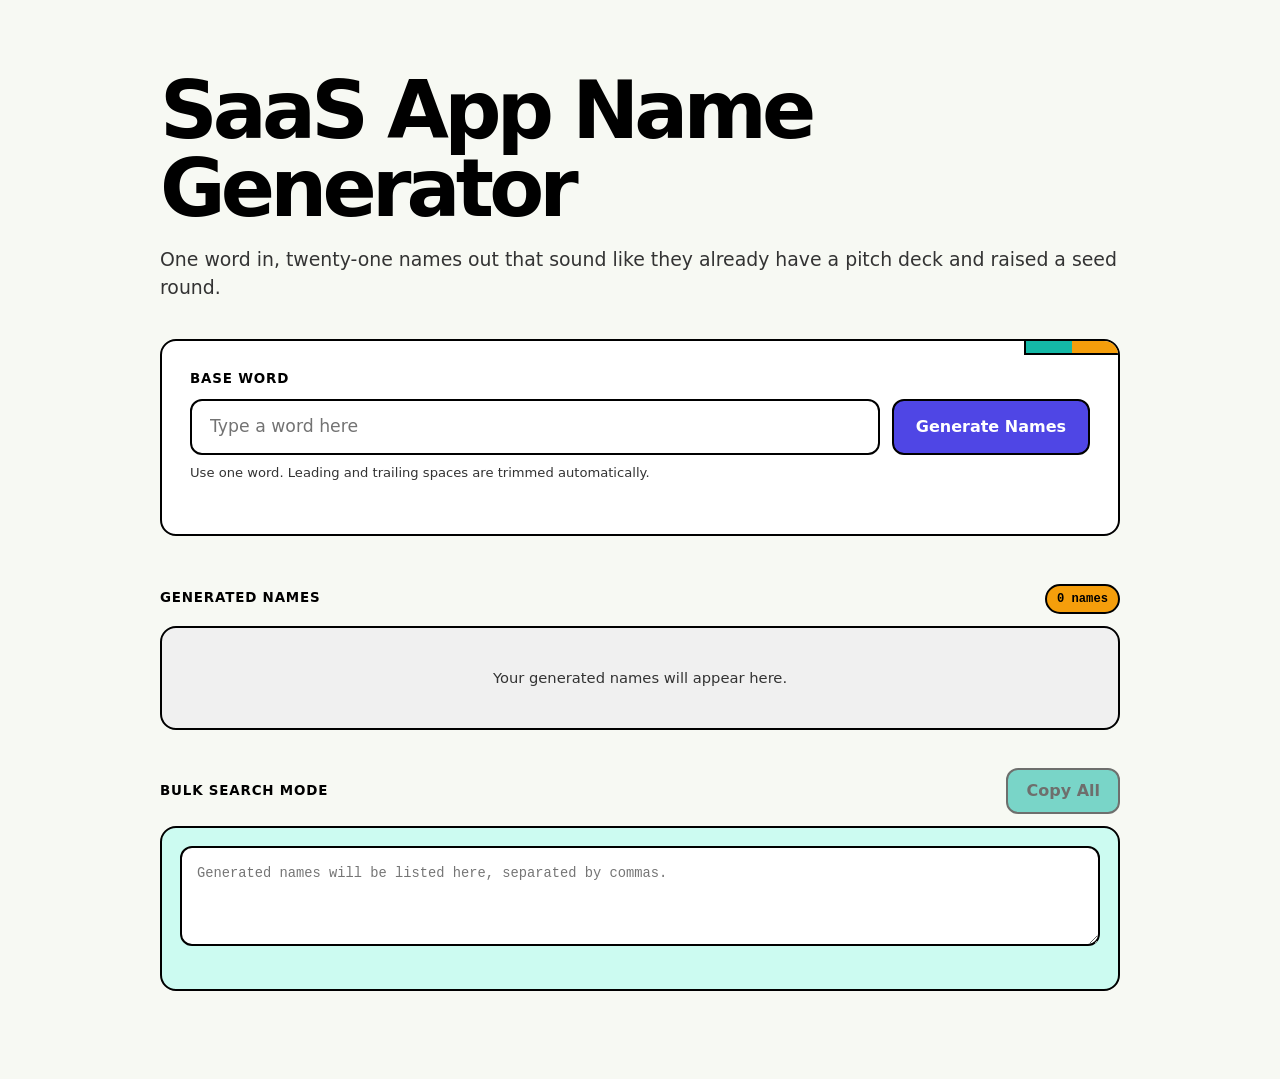
==== index.html @ 456ad907 "Typo, change secondary-foreground to black" ====
<!doctype html>
<html lang="en">
<head>
  <meta charset="utf-8">
  <meta name="viewport" content="width=device-width, initial-scale=1">
  <meta name="theme-color" content="#f7f9f3">
  <meta name="description" content="Generate 21 startup and SaaS app name variations from one word, then copy the list into any bulk domain search tool.">
  <link rel="canonical" href="https://saasappnamegenerator.com/">
  <title>SaaS App Name Generator | Startup Name Ideas</title>
  <style>
    :root {
      color-scheme: light;
      --background: #f7f9f3;
      --foreground: #000000;
      --card: #ffffff;
      --primary: #4f46e5;
      --primary-hover: #4338ca;
      --primary-foreground: #ffffff;
      --secondary: #14b8a6;
      --secondary-hover: #0d9488;
      --secondary-foreground: #000000;
      --muted: #f0f0f0;
      --muted-foreground: #333333;
      --accent: #f59e0b;
      --accent-soft: #fef3c7;
      --accent-foreground: #000000;
      --destructive: #ef4444;
      --border: #000000;
      --input: #737373;
      --ring: #a5b4fc;
      --pink: #ec4899;
      --green: #22c55e;
      --radius: 1rem;
      --font-sans: "DM Sans", ui-sans-serif, system-ui, -apple-system, BlinkMacSystemFont, "Segoe UI", sans-serif;
      --font-mono: "Space Mono", ui-monospace, SFMono-Regular, Consolas, "Liberation Mono", monospace;
    }

    * {
      box-sizing: border-box;
    }

    body {
      margin: 0;
      min-width: 320px;
      color: var(--foreground);
      background-color: var(--background);
      font-family: var(--font-sans);
      line-height: 1.5;
    }

    button,
    input,
    textarea {
      font: inherit;
    }

    button {
      cursor: pointer;
    }

    button:disabled {
      cursor: not-allowed;
      opacity: 0.55;
    }

    :focus-visible {
      outline: 4px solid var(--ring);
      outline-offset: 2px;
    }

    .app-shell {
      width: min(100% - 40px, 960px);
      margin: 0 auto;
      padding: 72px 0 88px;
    }

    .intro {
      position: relative;
      width: 100%;
      margin-bottom: 38px;
    }

    h1,
    h2,
    p {
      margin-top: 0;
    }

    h1 {
      margin-bottom: 16px;
      font-size: clamp(2.65rem, 7vw, 5rem);
      font-weight: 800;
      letter-spacing: -0.06em;
      line-height: 0.98;
    }

    .subtitle {
      margin-bottom: 0;
      color: var(--muted-foreground);
      font-size: clamp(1rem, 2vw, 1.18rem);
      font-weight: 500;
    }

    .panel {
      border: 2px solid var(--border);
      border-radius: var(--radius);
      background: var(--card);
    }

    .generator-panel {
      position: relative;
      padding: 28px;
      overflow: hidden;
    }

    .generator-panel::before {
      position: absolute;
      top: 0;
      right: 0;
      width: 92px;
      height: 12px;
      background: linear-gradient(90deg, var(--secondary) 0 50%, var(--accent) 50%);
      border-bottom: 2px solid var(--border);
      border-left: 2px solid var(--border);
      content: "";
    }

    .field-label,
    .section-heading {
      display: block;
      margin-bottom: 9px;
      color: var(--foreground);
      font-size: 0.84rem;
      font-weight: 800;
      letter-spacing: 0.06em;
      text-transform: uppercase;
    }

    .input-row {
      display: flex;
      align-items: stretch;
      gap: 12px;
    }

    .text-input {
      width: 100%;
      min-height: 56px;
      padding: 0 18px;
      border: 2px solid var(--border);
      border-radius: calc(var(--radius) - 4px);
      color: var(--foreground);
      background: var(--card);
      font-size: 1.08rem;
      font-weight: 600;
      transition: box-shadow 140ms ease, transform 140ms ease;
    }

    .text-input::placeholder {
      color: var(--input);
      font-weight: 500;
    }

    .text-input:focus {
      box-shadow: 4px 4px 0 var(--ring);
      outline: none;
    }

    .button {
      min-height: 56px;
      padding: 0 22px;
      border: 2px solid var(--border);
      border-radius: calc(var(--radius) - 4px);
      font-weight: 800;
      white-space: nowrap;
      transition: background-color 140ms ease, box-shadow 140ms ease, transform 140ms ease;
    }

    .button:not(:disabled):hover {
      box-shadow: 4px 4px 0 var(--border);
      transform: translate(-2px, -2px);
    }

    .button:not(:disabled):active {
      box-shadow: 1px 1px 0 var(--border);
      transform: translate(1px, 1px);
    }

    .button-primary {
      color: var(--primary-foreground);
      background: var(--primary);
    }

    .button-primary:hover:not(:disabled) {
      background: var(--primary-hover);
    }

    .button-secondary {
      min-height: 46px;
      padding-inline: 18px;
      color: var(--secondary-foreground);
      background: var(--secondary);
    }

    .button-secondary:hover:not(:disabled) {
      background: var(--secondary-hover);
    }

    .field-note,
    .error-message {
      margin: 8px 0 0;
      font-size: 0.82rem;
    }

    .field-note {
      color: var(--muted-foreground);
    }

    .error-message {
      min-height: 1.2em;
      color: var(--destructive);
      font-weight: 700;
    }

    .results-section {
      margin-top: 48px;
    }

    .section-heading-row {
      display: flex;
      align-items: baseline;
      justify-content: space-between;
      gap: 16px;
      margin-bottom: 12px;
    }

    .section-heading-row .section-heading {
      margin-bottom: 0;
    }

    .result-count {
      padding: 4px 10px;
      border: 2px solid var(--border);
      border-radius: 999px;
      color: var(--accent-foreground);
      background: var(--accent);
      font-family: var(--font-mono);
      font-size: 0.76rem;
      font-weight: 700;
    }

    .results-grid {
      display: grid;
      grid-template-columns: repeat(auto-fill, minmax(145px, 1fr));
      gap: 12px;
      min-height: 104px;
      padding: 18px;
      border: 2px solid var(--border);
      border-radius: var(--radius);
      background: var(--muted);
    }

    .result-name {
      display: flex;
      align-items: center;
      min-height: 50px;
      padding: 9px 14px;
      overflow-wrap: anywhere;
      border: 2px solid var(--border);
      border-radius: calc(var(--radius) - 6px);
      color: var(--foreground);
      background: var(--card);
      font-size: 0.95rem;
      font-weight: 700;
      transition: background-color 140ms ease, transform 140ms ease;
    }

    .result-name:nth-child(5n + 1) {
      background: #e0e7ff;
    }

    .result-name:nth-child(5n + 2) {
      background: #ccfbf1;
    }

    .result-name:nth-child(5n + 3) {
      background: var(--accent-soft);
    }

    .result-name:nth-child(5n + 4) {
      background: #fce7f3;
    }

    .result-name:nth-child(5n) {
      background: #dcfce7;
    }

    .result-name:hover {
      transform: translateY(-2px) rotate(-0.5deg);
    }

    .empty-state {
      grid-column: 1 / -1;
      align-self: center;
      margin: 12px 0;
      color: var(--muted-foreground);
      font-size: 0.92rem;
      text-align: center;
    }

    .bulk-search-section {
      margin-top: 38px;
    }

    .bulk-search-panel {
      padding: 18px;
      background: #ccfbf1;
    }

    .bulk-search-header {
      display: flex;
      align-items: center;
      justify-content: space-between;
      gap: 16px;
      margin-bottom: 12px;
    }

    .bulk-search-header .section-heading {
      margin-bottom: 0;
    }

    .bulk-search-text {
      display: block;
      width: 100%;
      min-height: 94px;
      resize: vertical;
      padding: 15px;
      border: 2px solid var(--border);
      border-radius: calc(var(--radius) - 4px);
      color: var(--foreground);
      background: var(--card);
      font-family: var(--font-mono);
      font-size: 0.86rem;
      line-height: 1.6;
    }

    .bulk-search-text:focus {
      outline: none;
      box-shadow: 4px 4px 0 var(--ring);
    }

    .copy-status {
      min-height: 1.25em;
      margin: 8px 0 0;
      color: var(--muted-foreground);
      font-size: 0.82rem;
      font-weight: 700;
    }

    @media (max-width: 560px) {
      .app-shell {
        width: min(100% - 24px, 960px);
        padding: 42px 0 60px;
      }

      .generator-panel {
        padding: 22px;
      }

      .input-row {
        flex-direction: column;
      }

      .button-primary {
        width: 100%;
      }

      .results-section {
        margin-top: 38px;
      }

      .results-grid {
        grid-template-columns: repeat(2, minmax(0, 1fr));
        padding: 12px;
      }

      .bulk-search-header {
        align-items: flex-start;
        flex-direction: column;
        gap: 10px;
      }

      .button-secondary {
        width: 100%;
      }
    }

    @media (prefers-reduced-motion: reduce) {
      *,
      *::before,
      *::after {
        scroll-behavior: auto !important;
        transition-duration: 0.01ms !important;
      }
    }
  </style>
</head>
<body>
  <main class="app-shell">
    <header class="intro">
      <h1>SaaS App Name Generator</h1>
      <p class="subtitle">One word in, twenty-one names out that sound like they already have a pitch deck and raised a seed round.</p>
    </header>

    <section class="panel generator-panel">
      <form id="generator-form" novalidate>
        <label class="field-label" for="base-word">Base word</label>
        <div class="input-row">
          <input class="text-input" id="base-word" name="base-word" type="text" placeholder="Type a word here" autocomplete="off" autocapitalize="none" spellcheck="false" aria-describedby="word-note word-error">
          <button class="button button-primary" type="submit">Generate Names</button>
        </div>
        <p class="field-note" id="word-note">Use one word. Leading and trailing spaces are trimmed automatically.</p>
        <p class="error-message" id="word-error" role="alert"></p>
      </form>
    </section>

    <section class="results-section" aria-labelledby="results-title">
      <div class="section-heading-row">
        <h2 id="results-title" class="section-heading">Generated names</h2>
        <span class="result-count" id="result-count" aria-live="polite">0 names</span>
      </div>
      <div class="results-grid" id="results-grid" aria-live="polite">
        <p class="empty-state">Your generated names will appear here.</p>
      </div>
    </section>

    <section class="bulk-search-section" aria-labelledby="bulk-search-title">
      <div class="bulk-search-header">
        <h2 id="bulk-search-title" class="section-heading">Bulk Search Mode</h2>
        <button class="button button-secondary" id="copy-button" type="button" disabled>Copy All</button>
      </div>
      <div class="panel bulk-search-panel">
        <textarea class="bulk-search-text" id="bulk-search-text" rows="3" readonly aria-label="Generated names for Bulk Search Mode" placeholder="Generated names will be listed here, separated by commas."></textarea>
        <p class="copy-status" id="copy-status" role="status" aria-live="polite"></p>
      </div>
    </section>
  </main>

  <script>
    (() => {
      const modifiers = [
        (word) => `${word.endsWith('e') ? word.slice(0, -1) : word}r`,
        (word) => `${word}ly`,
        (word) => `${word}ify`,
        (word) => `${word}io`,
        (word) => `${word}sy`,
        (word) => `${word}zy`,
        (word) => `${word}zi`,
        (word) => `${word}ster`,
        (word) => `${word}able`,
        (word) => `${word}base`,
        (word) => `${word}box`,
        (word) => `${word}hub`,
        (word) => `${word}stack`,
        (word) => `${word}deck`,
        (word) => `${word}dock`,
        (word) => `${word}nest`,
        (word) => `${word}flow`,
        (word) => `${word}space`,
        (word) => `${word}spot`,
        (word) => `${word}pad`,
        (word) => `${word}folio`
      ];

      const form = document.querySelector('#generator-form');
      const input = document.querySelector('#base-word');
      const error = document.querySelector('#word-error');
      const resultsGrid = document.querySelector('#results-grid');
      const resultCount = document.querySelector('#result-count');
      const bulkSearchText = document.querySelector('#bulk-search-text');
      const copyButton = document.querySelector('#copy-button');
      const copyStatus = document.querySelector('#copy-status');
      let generatedNames = [];
      let copyResetTimer;

      function renderResults(names) {
        resultsGrid.replaceChildren();

        if (names.length === 0) {
          const emptyState = document.createElement('p');
          emptyState.className = 'empty-state';
          emptyState.textContent = 'Your generated names will appear here.';
          resultsGrid.append(emptyState);
        } else {
          names.forEach((name) => {
            const result = document.createElement('div');
            result.className = 'result-name';
            result.textContent = name;
            resultsGrid.append(result);
          });
        }

        resultCount.textContent = `${names.length} ${names.length === 1 ? 'name' : 'names'}`;
        bulkSearchText.value = names.join(', ');
        copyButton.disabled = names.length === 0;
      }

      function generateNames() {
        const word = input.value.trim().toLowerCase();
        input.value = word;
        error.textContent = '';
        copyStatus.textContent = '';

        if (!word) {
          generatedNames = [];
          renderResults(generatedNames);
          return;
        }

        if (/\s/.test(word)) {
          generatedNames = [];
          renderResults(generatedNames);
          error.textContent = 'Please enter one word without spaces.';
          input.focus();
          return;
        }

        generatedNames = [...new Set(modifiers.map((modifier) => modifier(word)))];
        renderResults(generatedNames);
      }

      async function copyAll() {
        const text = bulkSearchText.value;
        if (!text) return;

        try {
          if (navigator.clipboard && window.isSecureContext) {
            await navigator.clipboard.writeText(text);
          } else {
            bulkSearchText.focus();
            bulkSearchText.select();
            document.execCommand('copy');
            bulkSearchText.setSelectionRange(0, 0);
          }
          copyButton.textContent = 'Copied';
          copyStatus.textContent = 'Names copied to your clipboard.';
        } catch {
          copyStatus.textContent = 'Select the text above and copy it manually.';
        }

        window.clearTimeout(copyResetTimer);
        copyResetTimer = window.setTimeout(() => {
          copyButton.textContent = 'Copy All';
          copyStatus.textContent = '';
        }, 1800);
      }

      form.addEventListener('submit', (event) => {
        event.preventDefault();
        generateNames();
      });

      copyButton.addEventListener('click', copyAll);
      renderResults(generatedNames);
    })();
  </script>
</body>
</html>
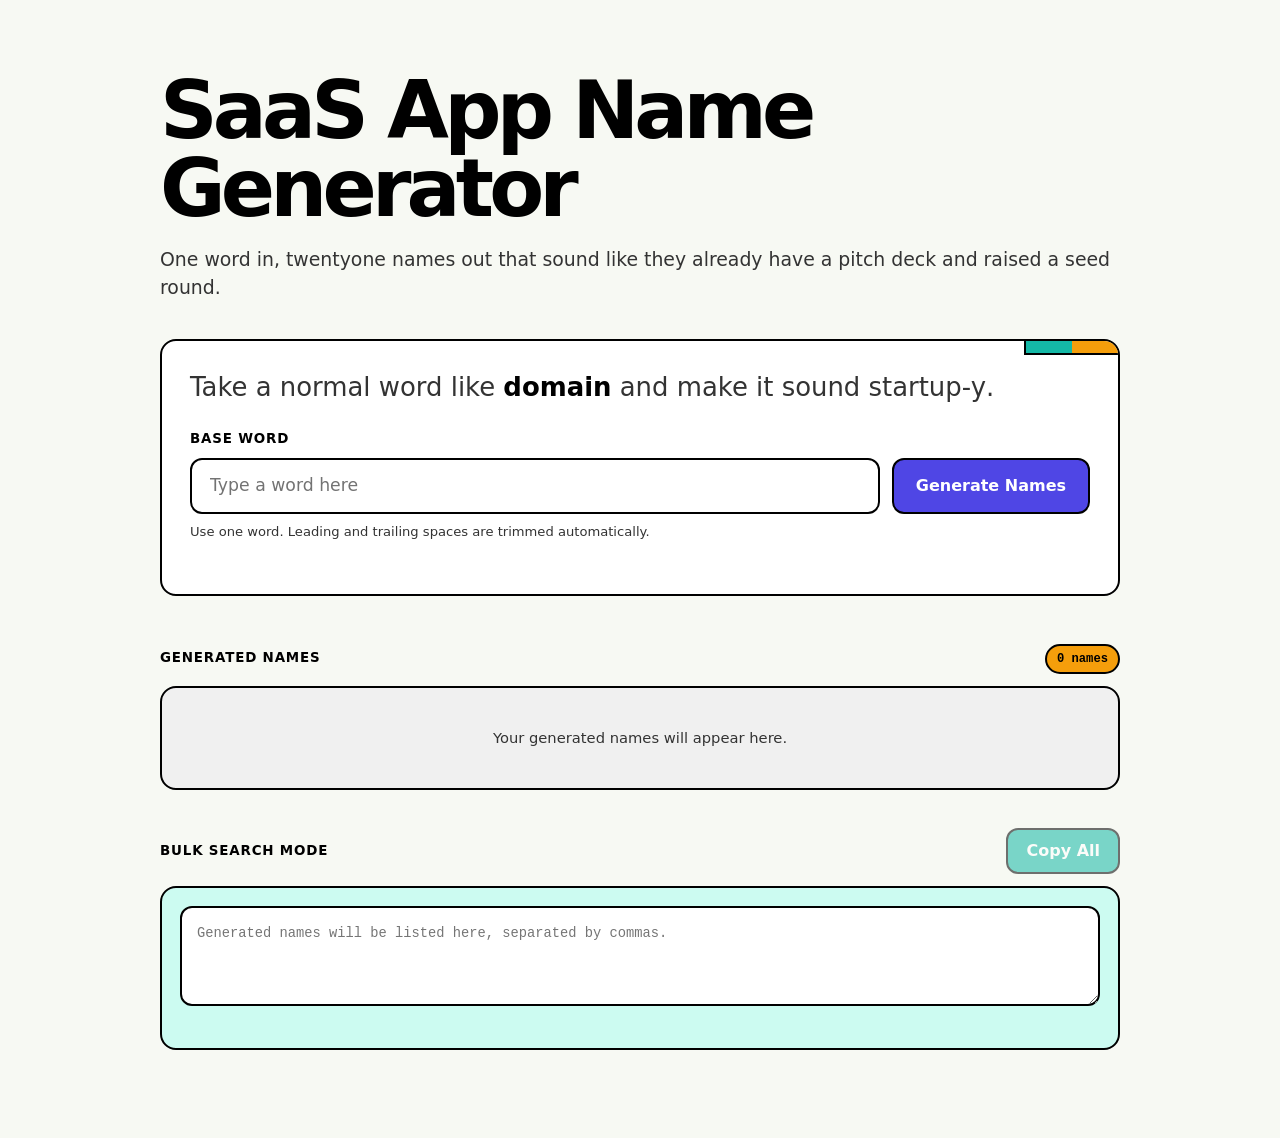
==== commit 74630b5a: "Merge index2 into index & delete index2" ====
--- a/index.html
+++ b/index.html
@@ -18,7 +18,7 @@
       --primary-foreground: #ffffff;
       --secondary: #14b8a6;
       --secondary-hover: #0d9488;
-      --secondary-foreground: #000000;
+      --secondary-foreground: #ffffff;
       --muted: #f0f0f0;
       --muted-foreground: #333333;
       --accent: #f59e0b;
@@ -101,6 +101,46 @@
       font-weight: 500;
     }
 
+    .startup-demo {
+      margin: 0 0 22px;
+      color: var(--muted-foreground);
+      font-size: clamp(1.28rem, 2.6vw, 1.62rem);
+      font-weight: 500;
+      line-height: 1.45;
+    }
+
+    .startup-demo strong {
+      color: var(--foreground);
+      font-weight: 700;
+    }
+
+    .startup-demo-change {
+      display: inline-block;
+      min-width: 9.8ch;
+      color: inherit;
+      font: inherit;
+      transform-origin: center;
+      transition: opacity 160ms ease, transform 160ms ease;
+      vertical-align: baseline;
+    }
+
+    .startup-demo-change.is-changing {
+      opacity: 0;
+      transform: rotateX(82deg) scale(0.96);
+    }
+
+    .startup-demo-change.startup-word {
+      padding: 1px 9px 2px;
+      border: 2px solid var(--border);
+      border-radius: 999px;
+      color: var(--primary);
+      background: #e0e7ff;
+      box-shadow: 3px 3px 0 var(--accent);
+      font-family: var(--font-mono);
+      font-weight: 700;
+      letter-spacing: -0.03em;
+    }
+
     .panel {
       border: 2px solid var(--border);
       border-radius: var(--radius);
@@ -408,11 +448,12 @@
   <main class="app-shell">
     <header class="intro">
       <h1>SaaS App Name Generator</h1>
-      <p class="subtitle">One word in, twenty-one names out that sound like they already have a pitch deck and raised a seed round.</p>
+      <p class="subtitle">One word in, twentyone names out that sound like they already have a pitch deck and raised a seed round.</p>
     </header>
 
     <section class="panel generator-panel">
       <form id="generator-form" novalidate>
+        <p class="startup-demo" aria-label="Take a normal word like domain and make it sound startup-y.">Take a normal word like <strong>domain</strong> and make it <span class="startup-demo-change" id="startup-demo-change" aria-hidden="true">sound startup-y</span>.</p>
         <label class="field-label" for="base-word">Base word</label>
         <div class="input-row">
           <input class="text-input" id="base-word" name="base-word" type="text" placeholder="Type a word here" autocomplete="off" autocapitalize="none" spellcheck="false" aria-describedby="word-note word-error">
@@ -471,6 +512,31 @@
         (word) => `${word}folio`
       ];
 
+      const startupDemoChange = document.querySelector('#startup-demo-change');
+      const startupDemoWords = ['sound startup-y', 'domainify', 'domainly', 'domainio', 'domainster', 'domainhub'];
+      let startupDemoIndex = 0;
+
+      function advanceStartupDemo() {
+        if (!startupDemoChange) return;
+
+        startupDemoChange.classList.add('is-changing');
+
+        window.setTimeout(() => {
+          startupDemoIndex = (startupDemoIndex + 1) % startupDemoWords.length;
+          const nextText = startupDemoWords[startupDemoIndex];
+          startupDemoChange.textContent = nextText;
+          startupDemoChange.classList.toggle('startup-word', startupDemoIndex !== 0);
+
+          window.requestAnimationFrame(() => {
+            startupDemoChange.classList.remove('is-changing');
+          });
+        }, 160);
+      }
+
+      if (!window.matchMedia('(prefers-reduced-motion: reduce)').matches) {
+        window.setInterval(advanceStartupDemo, 1800);
+      }
+
       const form = document.querySelector('#generator-form');
       const input = document.querySelector('#base-word');
       const error = document.querySelector('#word-error');
@@ -564,4 +630,4 @@
     })();
   </script>
 </body>
-</html>
+</html>
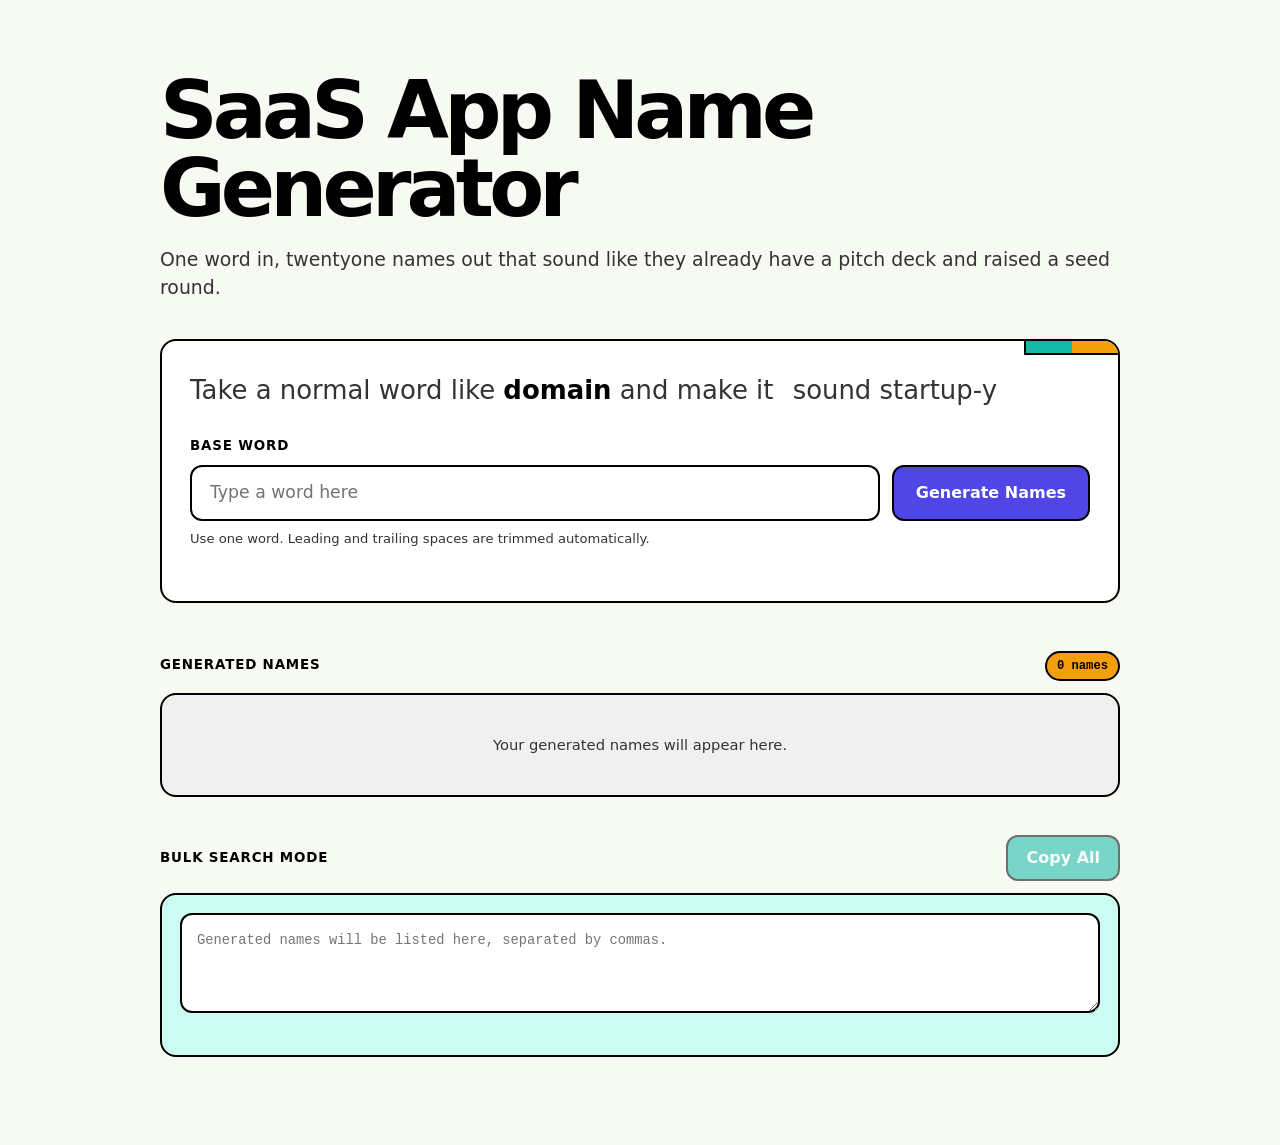
==== commit 41f4bdc3: "Fixed the changing of the text changing the size of the box it's in" ====
--- a/index.html
+++ b/index.html
@@ -117,6 +117,8 @@
     .startup-demo-change {
       display: inline-block;
       min-width: 9.8ch;
+      padding: 1px 9px 2px;
+      border: 2px solid transparent;
       color: inherit;
       font: inherit;
       transform-origin: center;
@@ -130,8 +132,7 @@
     }
 
     .startup-demo-change.startup-word {
-      padding: 1px 9px 2px;
-      border: 2px solid var(--border);
+      border-color: var(--border);
       border-radius: 999px;
       color: var(--primary);
       background: #e0e7ff;
@@ -453,7 +454,7 @@
 
     <section class="panel generator-panel">
       <form id="generator-form" novalidate>
-        <p class="startup-demo" aria-label="Take a normal word like domain and make it sound startup-y.">Take a normal word like <strong>domain</strong> and make it <span class="startup-demo-change" id="startup-demo-change" aria-hidden="true">sound startup-y</span>.</p>
+        <p class="startup-demo" aria-label="Take a normal word like domain and make it sound startup-y.">Take a normal word like <strong>domain</strong> and make it <span class="startup-demo-change" id="startup-demo-change" aria-hidden="true">sound startup-y</span></p>
         <label class="field-label" for="base-word">Base word</label>
         <div class="input-row">
           <input class="text-input" id="base-word" name="base-word" type="text" placeholder="Type a word here" autocomplete="off" autocapitalize="none" spellcheck="false" aria-describedby="word-note word-error">
@@ -630,4 +631,4 @@
     })();
   </script>
 </body>
-</html>+</html>
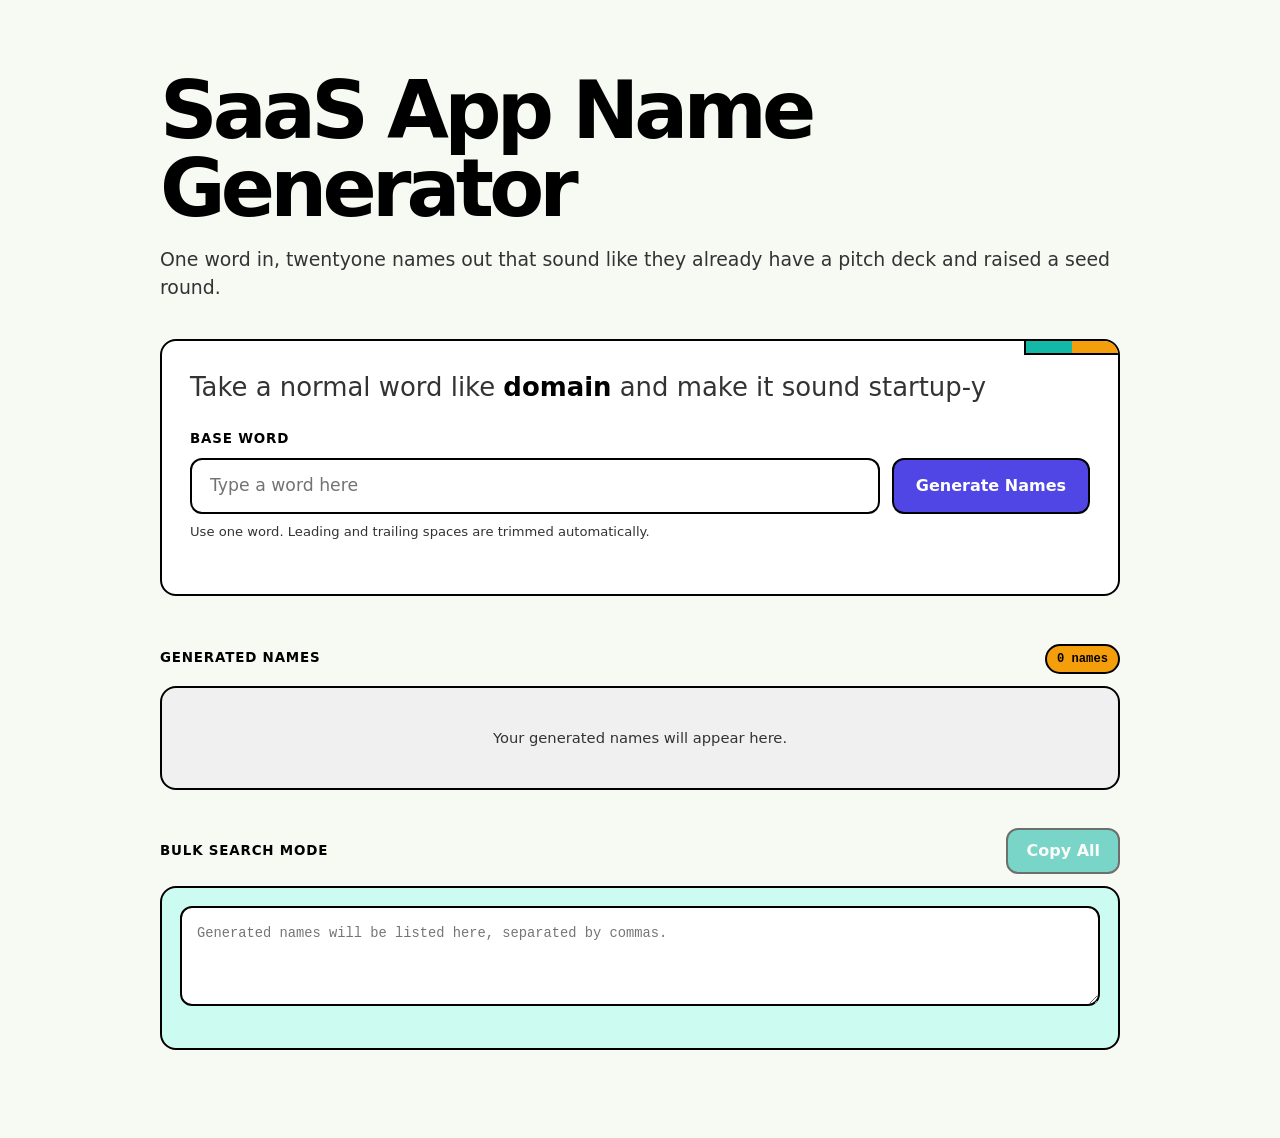
==== commit 63ba54dc: "Trying to finalize getting rid of the unwanted motion" ====
--- a/index.html
+++ b/index.html
@@ -114,16 +114,28 @@
       font-weight: 700;
     }
 
+    .startup-demo-slot {
+      position: relative;
+      display: inline-block;
+      vertical-align: baseline;
+    }
+
+    .startup-demo-reserve {
+      display: inline-block;
+      visibility: hidden;
+      white-space: nowrap;
+    }
+
     .startup-demo-change {
+      position: absolute;
+      top: 0;
+      left: 0;
       display: inline-block;
-      min-width: 9.8ch;
-      padding: 1px 9px 2px;
-      border: 2px solid transparent;
       color: inherit;
       font: inherit;
       transform-origin: center;
       transition: opacity 160ms ease, transform 160ms ease;
-      vertical-align: baseline;
+      white-space: nowrap;
     }
 
     .startup-demo-change.is-changing {
@@ -132,7 +144,9 @@
     }
 
     .startup-demo-change.startup-word {
-      border-color: var(--border);
+      top: -3px;
+      padding: 1px 9px 2px;
+      border: 2px solid var(--border);
       border-radius: 999px;
       color: var(--primary);
       background: #e0e7ff;
@@ -454,7 +468,7 @@
 
     <section class="panel generator-panel">
       <form id="generator-form" novalidate>
-        <p class="startup-demo" aria-label="Take a normal word like domain and make it sound startup-y.">Take a normal word like <strong>domain</strong> and make it <span class="startup-demo-change" id="startup-demo-change" aria-hidden="true">sound startup-y</span></p>
+        <p class="startup-demo" aria-label="Take a normal word like domain and make it sound startup-y.">Take a normal word like <strong>domain</strong> and make it <span class="startup-demo-slot"><span class="startup-demo-reserve" aria-hidden="true">sound startup-y</span><span class="startup-demo-change" id="startup-demo-change" aria-hidden="true">sound startup-y</span></span></p>
         <label class="field-label" for="base-word">Base word</label>
         <div class="input-row">
           <input class="text-input" id="base-word" name="base-word" type="text" placeholder="Type a word here" autocomplete="off" autocapitalize="none" spellcheck="false" aria-describedby="word-note word-error">
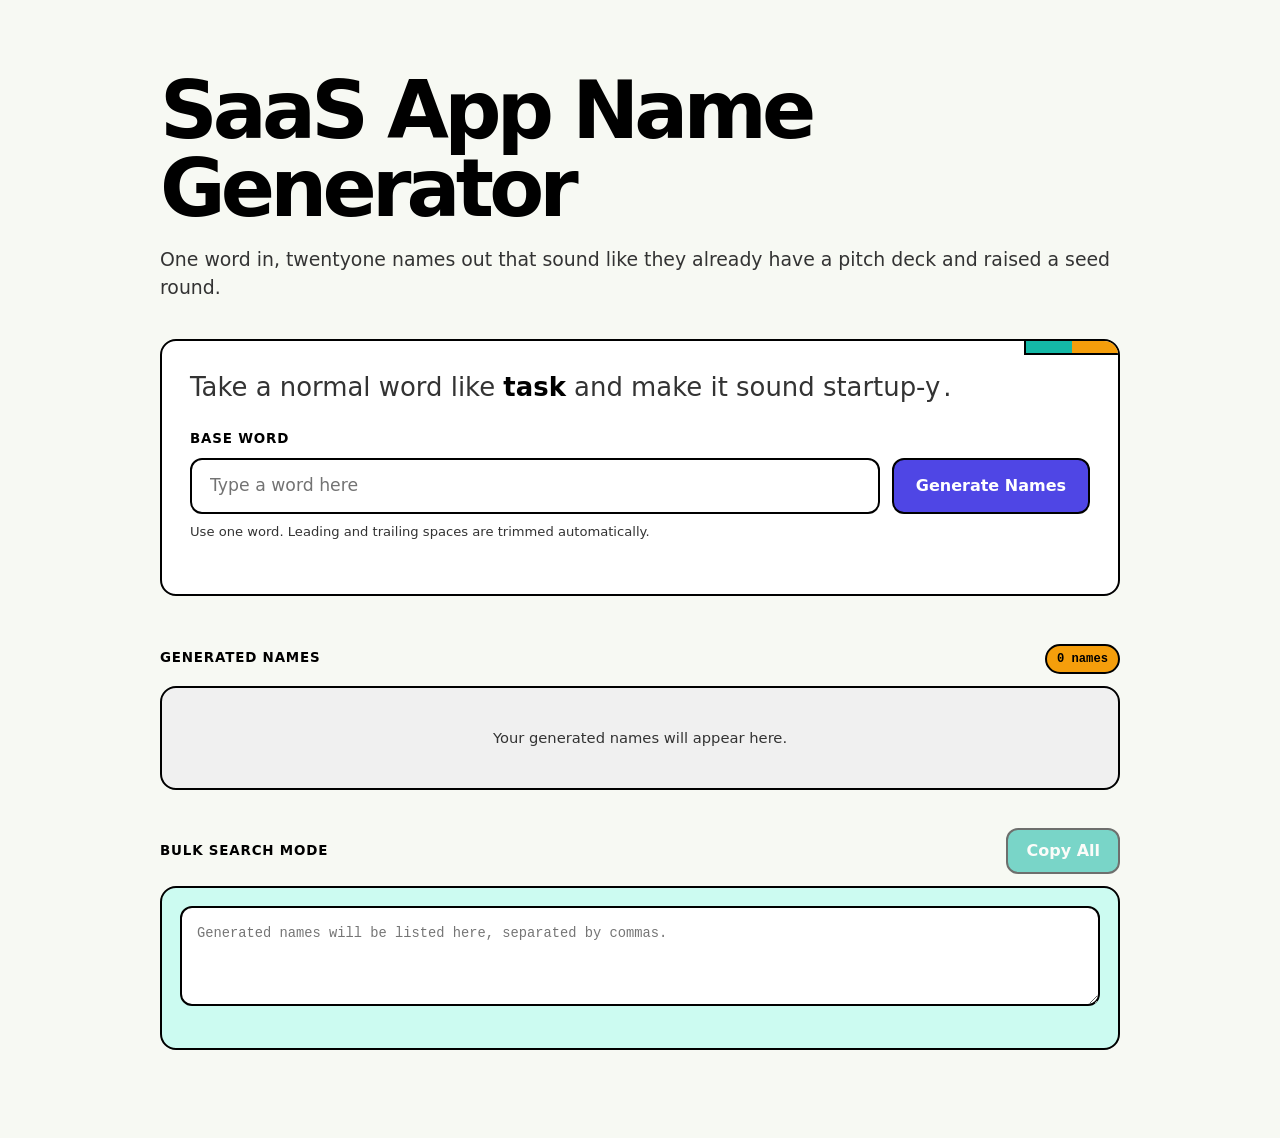
==== commit 30f3bbf6: "Added multiple words to the demo" ====
--- a/index.html
+++ b/index.html
@@ -143,6 +143,17 @@
       transform: rotateX(82deg) scale(0.96);
     }
 
+    .startup-demo-change::after {
+      position: absolute;
+      top: 0;
+      left: calc(100% + 3px);
+      color: var(--muted-foreground);
+      content: ".";
+      font-family: var(--font-sans);
+      font-weight: 500;
+      letter-spacing: normal;
+    }
+
     .startup-demo-change.startup-word {
       top: -3px;
       padding: 1px 9px 2px;
@@ -154,6 +165,39 @@
       font-family: var(--font-mono);
       font-weight: 700;
       letter-spacing: -0.03em;
+    }
+
+    .startup-demo-change.startup-word::after {
+      top: 3px;
+    }
+
+    .startup-demo-replay {
+      visibility: hidden;
+      margin-left: 10px;
+      padding: 0;
+      border: 0;
+      color: var(--muted-foreground);
+      background: transparent;
+      font: inherit;
+      font-size: 0.78em;
+      font-weight: 600;
+      cursor: pointer;
+      opacity: 0;
+      transition: color 160ms ease, opacity 160ms ease;
+    }
+
+    .startup-demo-replay.is-visible {
+      visibility: visible;
+      opacity: 1;
+    }
+
+    .startup-demo-replay:hover {
+      color: var(--foreground);
+    }
+
+    .startup-demo-replay:focus-visible {
+      outline: 2px solid var(--ring);
+      outline-offset: 3px;
     }
 
     .panel {
@@ -468,7 +512,7 @@
 
     <section class="panel generator-panel">
       <form id="generator-form" novalidate>
-        <p class="startup-demo" aria-label="Take a normal word like domain and make it sound startup-y.">Take a normal word like <strong>domain</strong> and make it <span class="startup-demo-slot"><span class="startup-demo-reserve" aria-hidden="true">sound startup-y</span><span class="startup-demo-change" id="startup-demo-change" aria-hidden="true">sound startup-y</span></span></p>
+        <p class="startup-demo" id="startup-demo" aria-label="Take a normal word like task and make it sound startup-y.">Take a normal word like <strong id="startup-demo-base">task</strong> and make it <span class="startup-demo-slot"><span class="startup-demo-reserve" aria-hidden="true">sound startup-y</span><span class="startup-demo-change" id="startup-demo-change" aria-hidden="true">sound startup-y</span></span><button class="startup-demo-replay" id="startup-demo-replay" type="button" aria-label="Replay with the next word" disabled>↻ Replay</button></p>
         <label class="field-label" for="base-word">Base word</label>
         <div class="input-row">
           <input class="text-input" id="base-word" name="base-word" type="text" placeholder="Type a word here" autocomplete="off" autocapitalize="none" spellcheck="false" aria-describedby="word-note word-error">
@@ -527,30 +571,90 @@
         (word) => `${word}folio`
       ];
 
+      const startupDemo = document.querySelector('#startup-demo');
+      const startupDemoBase = document.querySelector('#startup-demo-base');
       const startupDemoChange = document.querySelector('#startup-demo-change');
-      const startupDemoWords = ['sound startup-y', 'domainify', 'domainly', 'domainio', 'domainster', 'domainhub'];
-      let startupDemoIndex = 0;
-
-      function advanceStartupDemo() {
+      const startupDemoReplay = document.querySelector('#startup-demo-replay');
+      const startupDemoBaseWords = ['task', 'link', 'cloud', 'track', 'note', 'board', 'launch'];
+      const startupDemoReducedMotion = window.matchMedia('(prefers-reduced-motion: reduce)').matches;
+      let startupDemoWordIndex = Math.floor(Math.random() * startupDemoBaseWords.length);
+      let startupDemoTimer;
+
+      function getStartupDemoWords(word) {
+        return ['sound startup-y', `${word}ify`, `${word}ly`, `${word}io`, `${word}ster`, `${word}hub`];
+      }
+
+      function setStartupDemoText(text, isStartupWord) {
+        if (!startupDemo || !startupDemoChange) return;
+
+        startupDemoChange.textContent = text;
+        startupDemoChange.classList.toggle('startup-word', isStartupWord);
+        startupDemo.setAttribute(
+          'aria-label',
+          `Take a normal word like ${startupDemoBaseWords[startupDemoWordIndex]} and make it ${text}.`
+        );
+      }
+
+      function showStartupDemoReplay() {
+        if (!startupDemoReplay) return;
+        startupDemoReplay.disabled = false;
+        startupDemoReplay.classList.add('is-visible');
+      }
+
+      function advanceStartupDemo(words, nextIndex) {
         if (!startupDemoChange) return;
 
         startupDemoChange.classList.add('is-changing');
 
         window.setTimeout(() => {
-          startupDemoIndex = (startupDemoIndex + 1) % startupDemoWords.length;
-          const nextText = startupDemoWords[startupDemoIndex];
-          startupDemoChange.textContent = nextText;
-          startupDemoChange.classList.toggle('startup-word', startupDemoIndex !== 0);
+          setStartupDemoText(words[nextIndex], true);
 
           window.requestAnimationFrame(() => {
             startupDemoChange.classList.remove('is-changing');
           });
+
+          if (nextIndex < words.length - 1) {
+            startupDemoTimer = window.setTimeout(
+              () => advanceStartupDemo(words, nextIndex + 1),
+              1800
+            );
+          } else {
+            window.setTimeout(showStartupDemoReplay, 160);
+          }
         }, 160);
       }
 
-      if (!window.matchMedia('(prefers-reduced-motion: reduce)').matches) {
-        window.setInterval(advanceStartupDemo, 1800);
-      }
+      function runStartupDemo() {
+        if (!startupDemoBase || !startupDemoChange) return;
+
+        window.clearTimeout(startupDemoTimer);
+        const word = startupDemoBaseWords[startupDemoWordIndex];
+        const words = getStartupDemoWords(word);
+        startupDemoBase.textContent = word;
+        setStartupDemoText(words[0], false);
+
+        if (startupDemoReplay) {
+          startupDemoReplay.disabled = true;
+          startupDemoReplay.classList.remove('is-visible');
+        }
+
+        if (startupDemoReducedMotion) {
+          setStartupDemoText(words[words.length - 1], true);
+          showStartupDemoReplay();
+          return;
+        }
+
+        startupDemoTimer = window.setTimeout(() => advanceStartupDemo(words, 1), 1800);
+      }
+
+      if (startupDemoReplay) {
+        startupDemoReplay.addEventListener('click', () => {
+          startupDemoWordIndex = (startupDemoWordIndex + 1) % startupDemoBaseWords.length;
+          runStartupDemo();
+        });
+      }
+
+      runStartupDemo();
 
       const form = document.querySelector('#generator-form');
       const input = document.querySelector('#base-word');
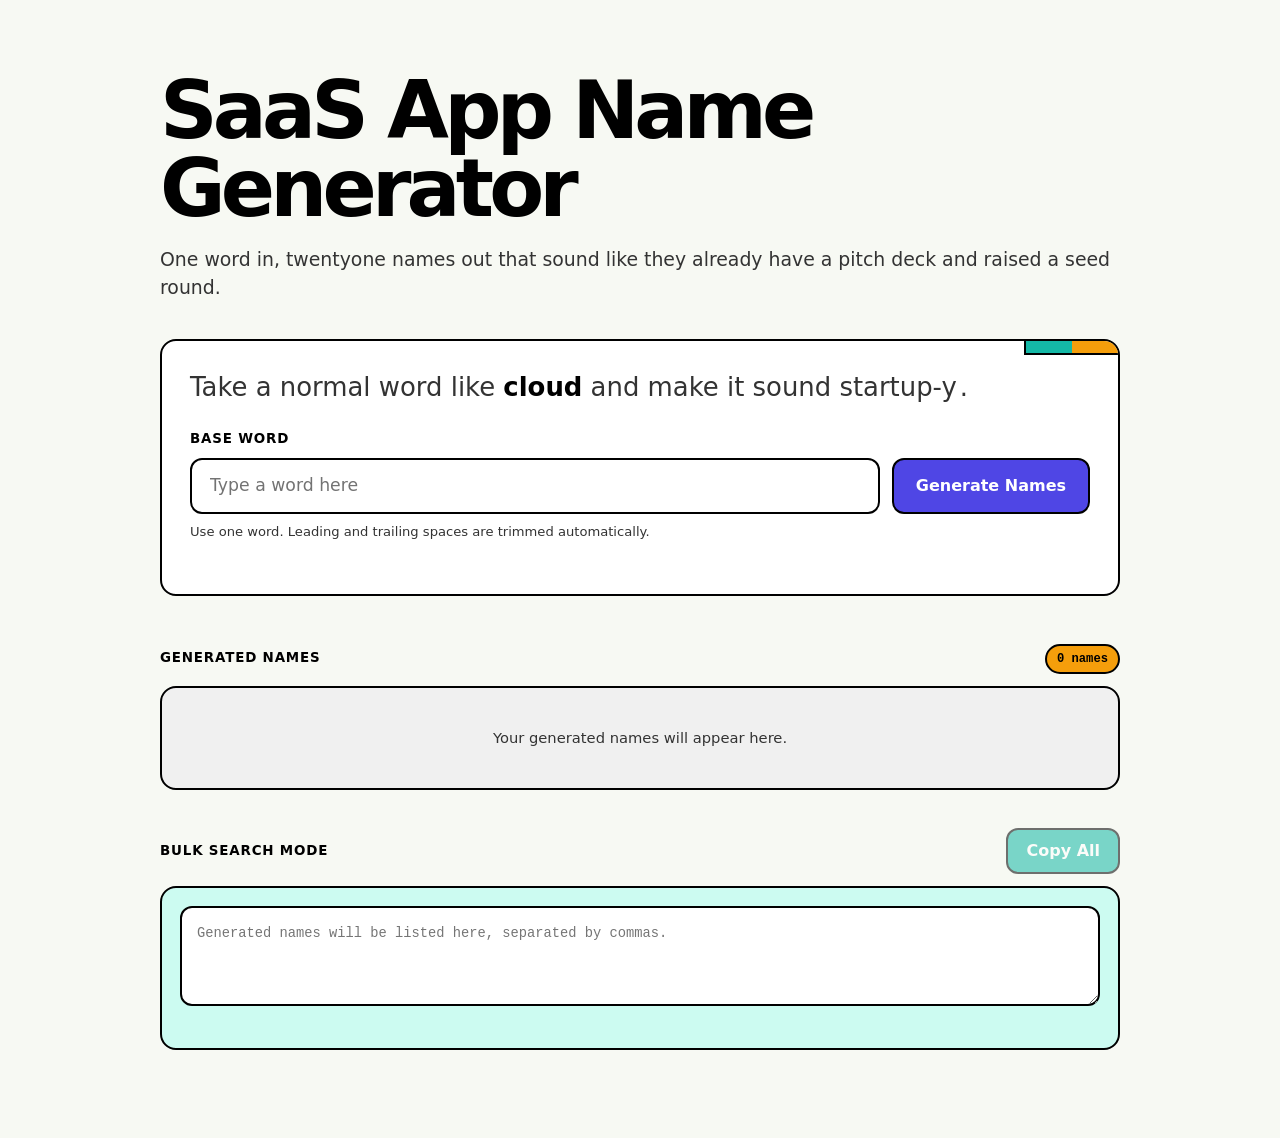
==== commit 12ad4df0: "Fix the replay icon positioning" ====
--- a/index.html
+++ b/index.html
@@ -126,10 +126,18 @@
       white-space: nowrap;
     }
 
-    .startup-demo-change {
+    .startup-demo-live {
       position: absolute;
       top: 0;
       left: 0;
+      display: inline-flex;
+      align-items: baseline;
+      white-space: nowrap;
+    }
+
+    .startup-demo-change {
+      position: relative;
+      top: 0;
       display: inline-block;
       color: inherit;
       font: inherit;
@@ -173,7 +181,7 @@
 
     .startup-demo-replay {
       visibility: hidden;
-      margin-left: 10px;
+      margin-left: 14px;
       padding: 0;
       border: 0;
       color: var(--muted-foreground);
@@ -512,7 +520,7 @@
 
     <section class="panel generator-panel">
       <form id="generator-form" novalidate>
-        <p class="startup-demo" id="startup-demo" aria-label="Take a normal word like task and make it sound startup-y.">Take a normal word like <strong id="startup-demo-base">task</strong> and make it <span class="startup-demo-slot"><span class="startup-demo-reserve" aria-hidden="true">sound startup-y</span><span class="startup-demo-change" id="startup-demo-change" aria-hidden="true">sound startup-y</span></span><button class="startup-demo-replay" id="startup-demo-replay" type="button" aria-label="Replay with the next word" disabled>↻ Replay</button></p>
+        <p class="startup-demo" id="startup-demo" aria-label="Take a normal word like task and make it sound startup-y.">Take a normal word like <strong id="startup-demo-base">task</strong> and make it <span class="startup-demo-slot"><span class="startup-demo-reserve" aria-hidden="true">sound startup-y</span><span class="startup-demo-live"><span class="startup-demo-change" id="startup-demo-change" aria-hidden="true">sound startup-y</span><button class="startup-demo-replay" id="startup-demo-replay" type="button" aria-label="Replay with the next word" disabled>↻</button></span></span></p>
         <label class="field-label" for="base-word">Base word</label>
         <div class="input-row">
           <input class="text-input" id="base-word" name="base-word" type="text" placeholder="Type a word here" autocomplete="off" autocapitalize="none" spellcheck="false" aria-describedby="word-note word-error">
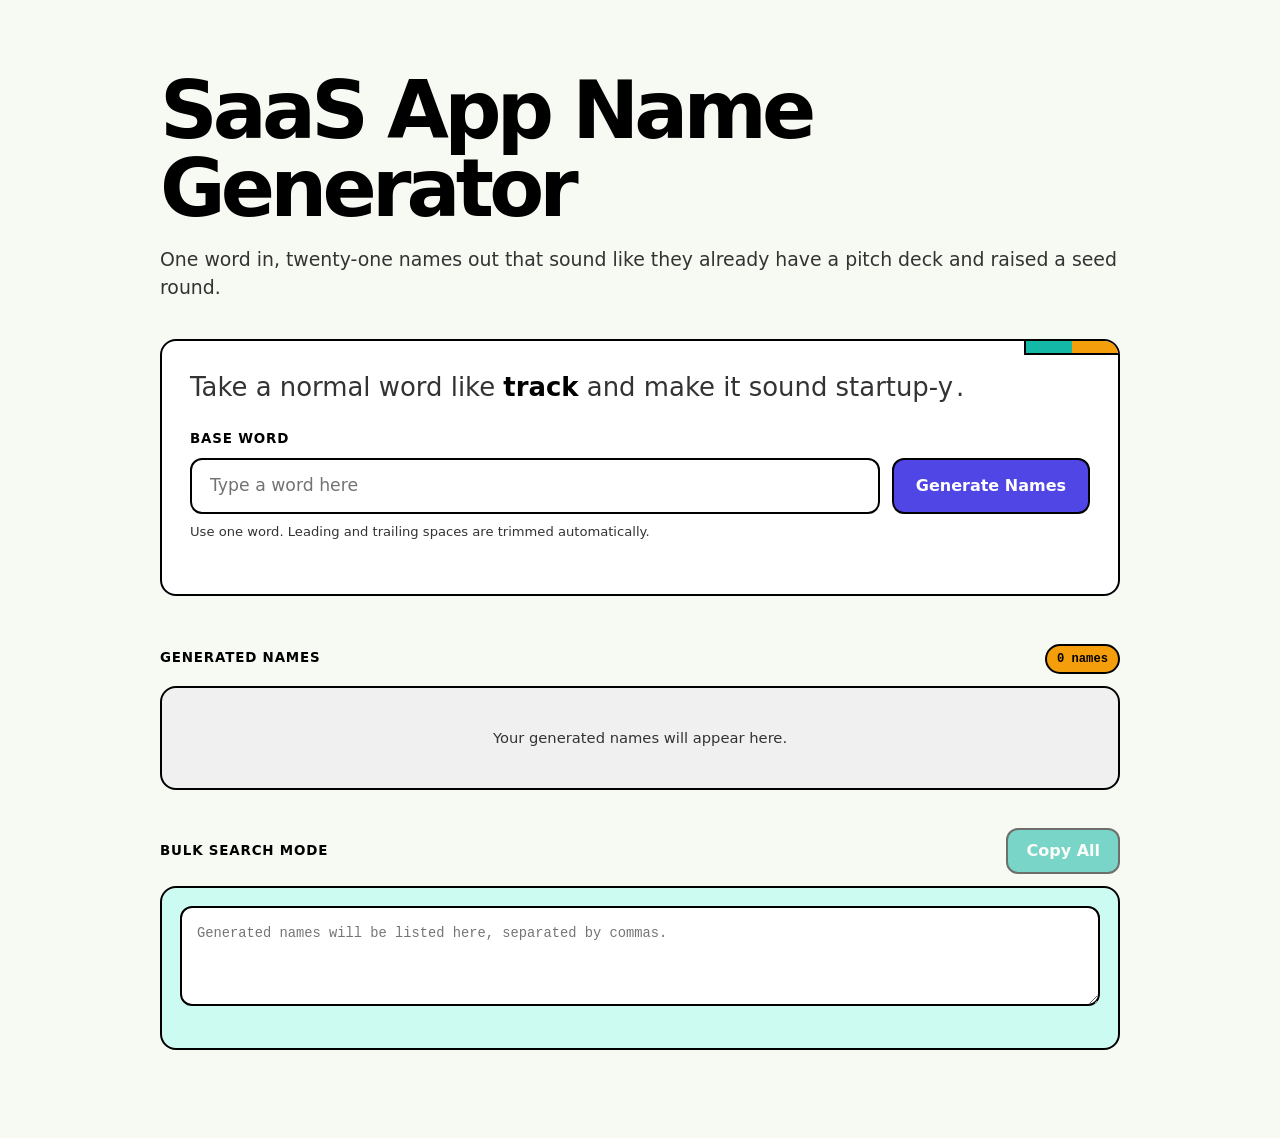
==== commit cdc9d3ad: "Update SEO of the header" ====
--- a/index.html
+++ b/index.html
@@ -7,6 +7,17 @@
   <meta name="description" content="Generate 21 startup and SaaS app name variations from one word, then copy the list into any bulk domain search tool.">
   <link rel="canonical" href="https://saasappnamegenerator.com/">
   <title>SaaS App Name Generator | Startup Name Ideas</title>
+  <script type="application/ld+json">
+  {
+    "@context": "https://schema.org",
+    "@type": "WebSite",
+    "@id": "https://saasappnamegenerator.com/#website",
+    "url": "https://saasappnamegenerator.com/",
+    "name": "SaaS App Name Generator",
+    "description": "Generate 21 startup and SaaS app name variations from one word, then copy the list into any bulk domain search tool.",
+    "inLanguage": "en"
+  }
+  </script>
   <style>
     :root {
       color-scheme: light;
@@ -515,7 +526,7 @@
   <main class="app-shell">
     <header class="intro">
       <h1>SaaS App Name Generator</h1>
-      <p class="subtitle">One word in, twentyone names out that sound like they already have a pitch deck and raised a seed round.</p>
+      <p class="subtitle">One word in, twenty-one names out that sound like they already have a pitch deck and raised a seed round.</p>
     </header>
 
     <section class="panel generator-panel">
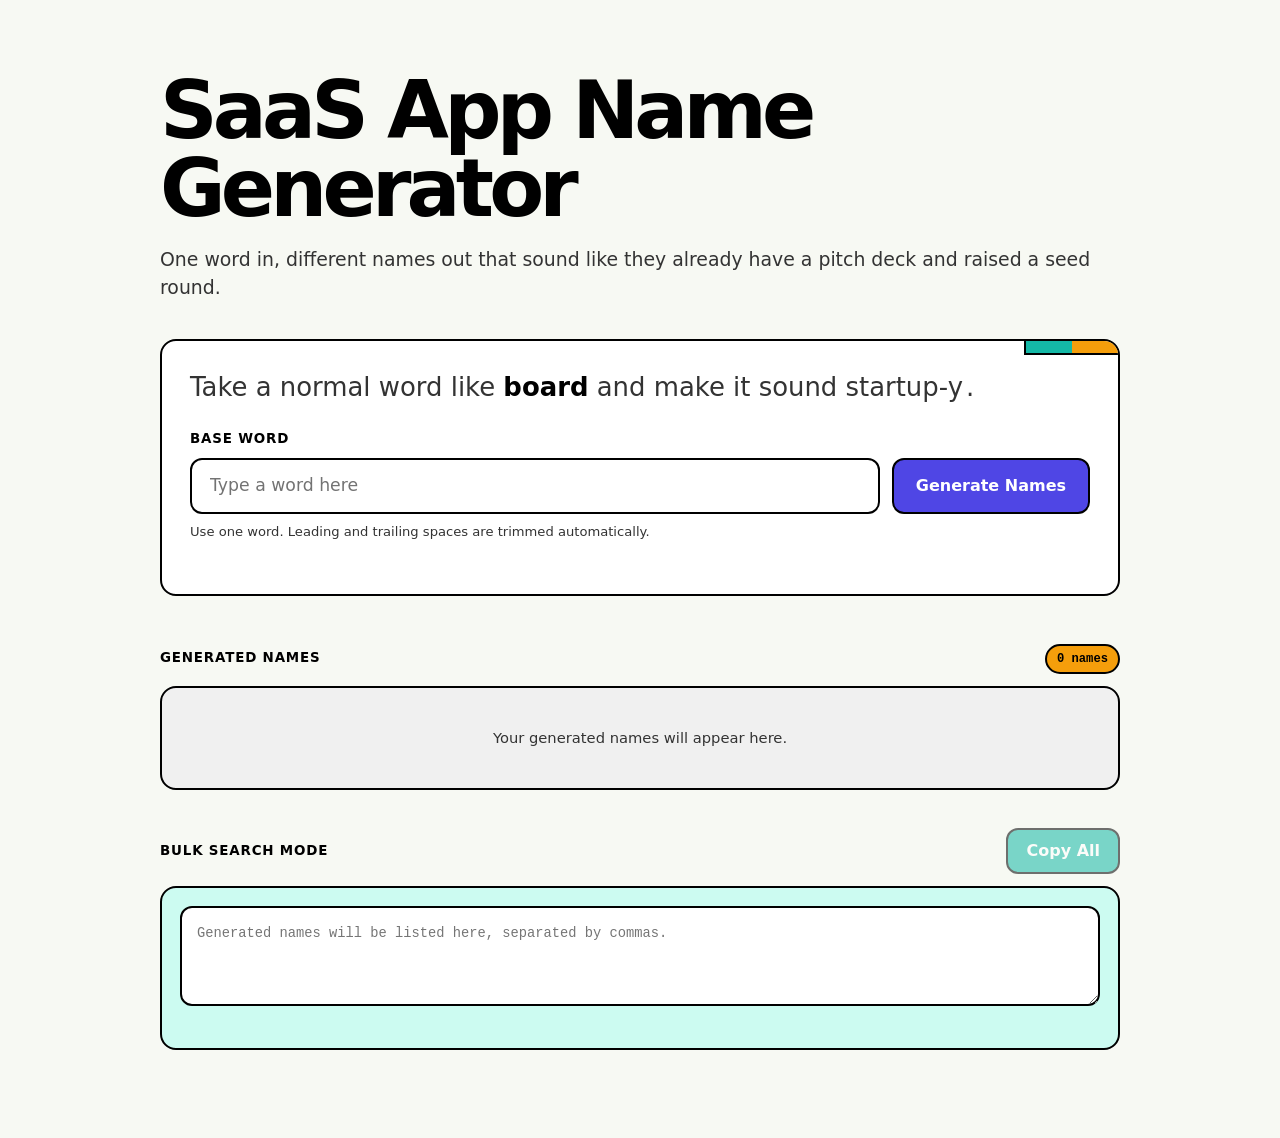
==== commit 6b56d521: "Clarify copy" ====
--- a/index.html
+++ b/index.html
@@ -4,7 +4,7 @@
   <meta charset="utf-8">
   <meta name="viewport" content="width=device-width, initial-scale=1">
   <meta name="theme-color" content="#f7f9f3">
-  <meta name="description" content="Generate 21 startup and SaaS app name variations from one word, then copy the list into any bulk domain search tool.">
+  <meta name="description" content="Generate startup and SaaS app name variations from one word, then copy the list into any bulk domain search tool.">
   <link rel="canonical" href="https://saasappnamegenerator.com/">
   <title>SaaS App Name Generator | Startup Name Ideas</title>
   <script type="application/ld+json">
@@ -14,7 +14,7 @@
     "@id": "https://saasappnamegenerator.com/#website",
     "url": "https://saasappnamegenerator.com/",
     "name": "SaaS App Name Generator",
-    "description": "Generate 21 startup and SaaS app name variations from one word, then copy the list into any bulk domain search tool.",
+    "description": "Generate startup and SaaS app name variations from one word, then copy the list into any bulk domain search tool.",
     "inLanguage": "en"
   }
   </script>
@@ -526,7 +526,7 @@
   <main class="app-shell">
     <header class="intro">
       <h1>SaaS App Name Generator</h1>
-      <p class="subtitle">One word in, twenty-one names out that sound like they already have a pitch deck and raised a seed round.</p>
+      <p class="subtitle">One word in, different names out that sound like they already have a pitch deck and raised a seed round.</p>
     </header>
 
     <section class="panel generator-panel">
